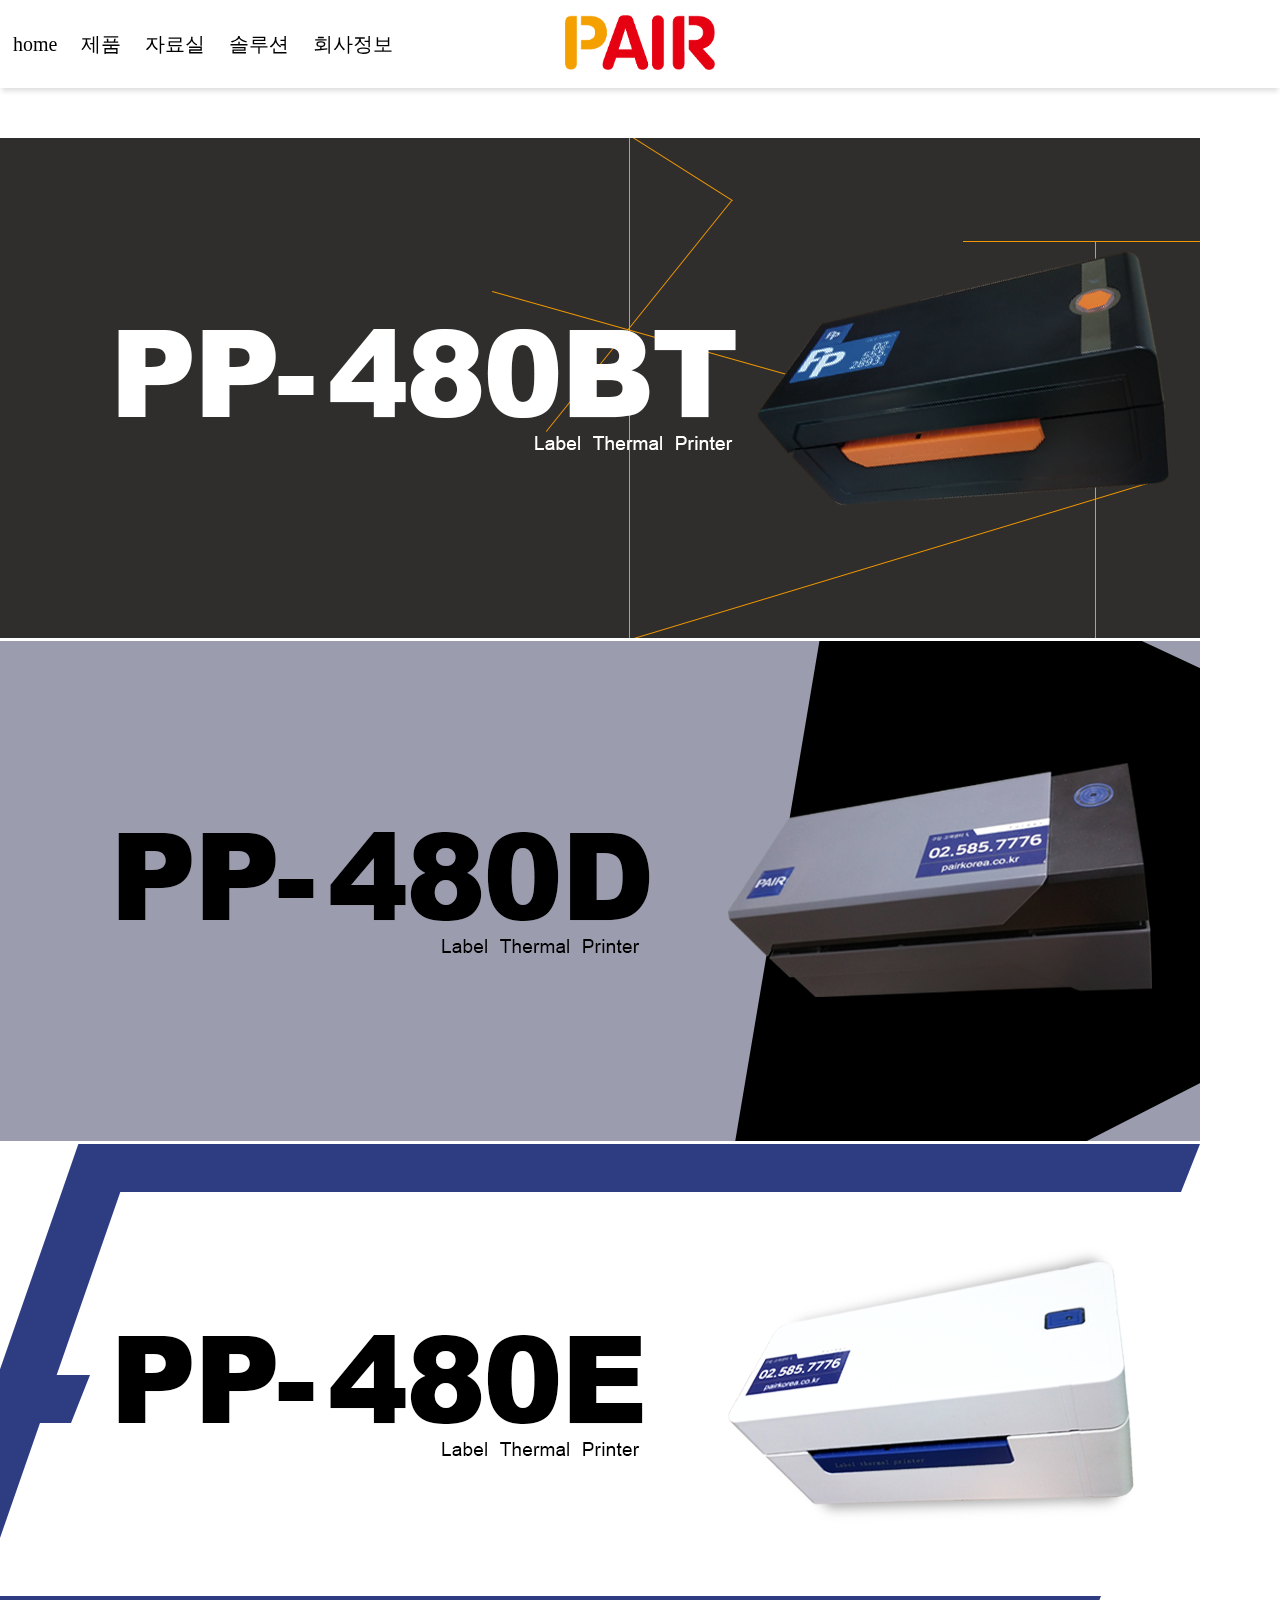
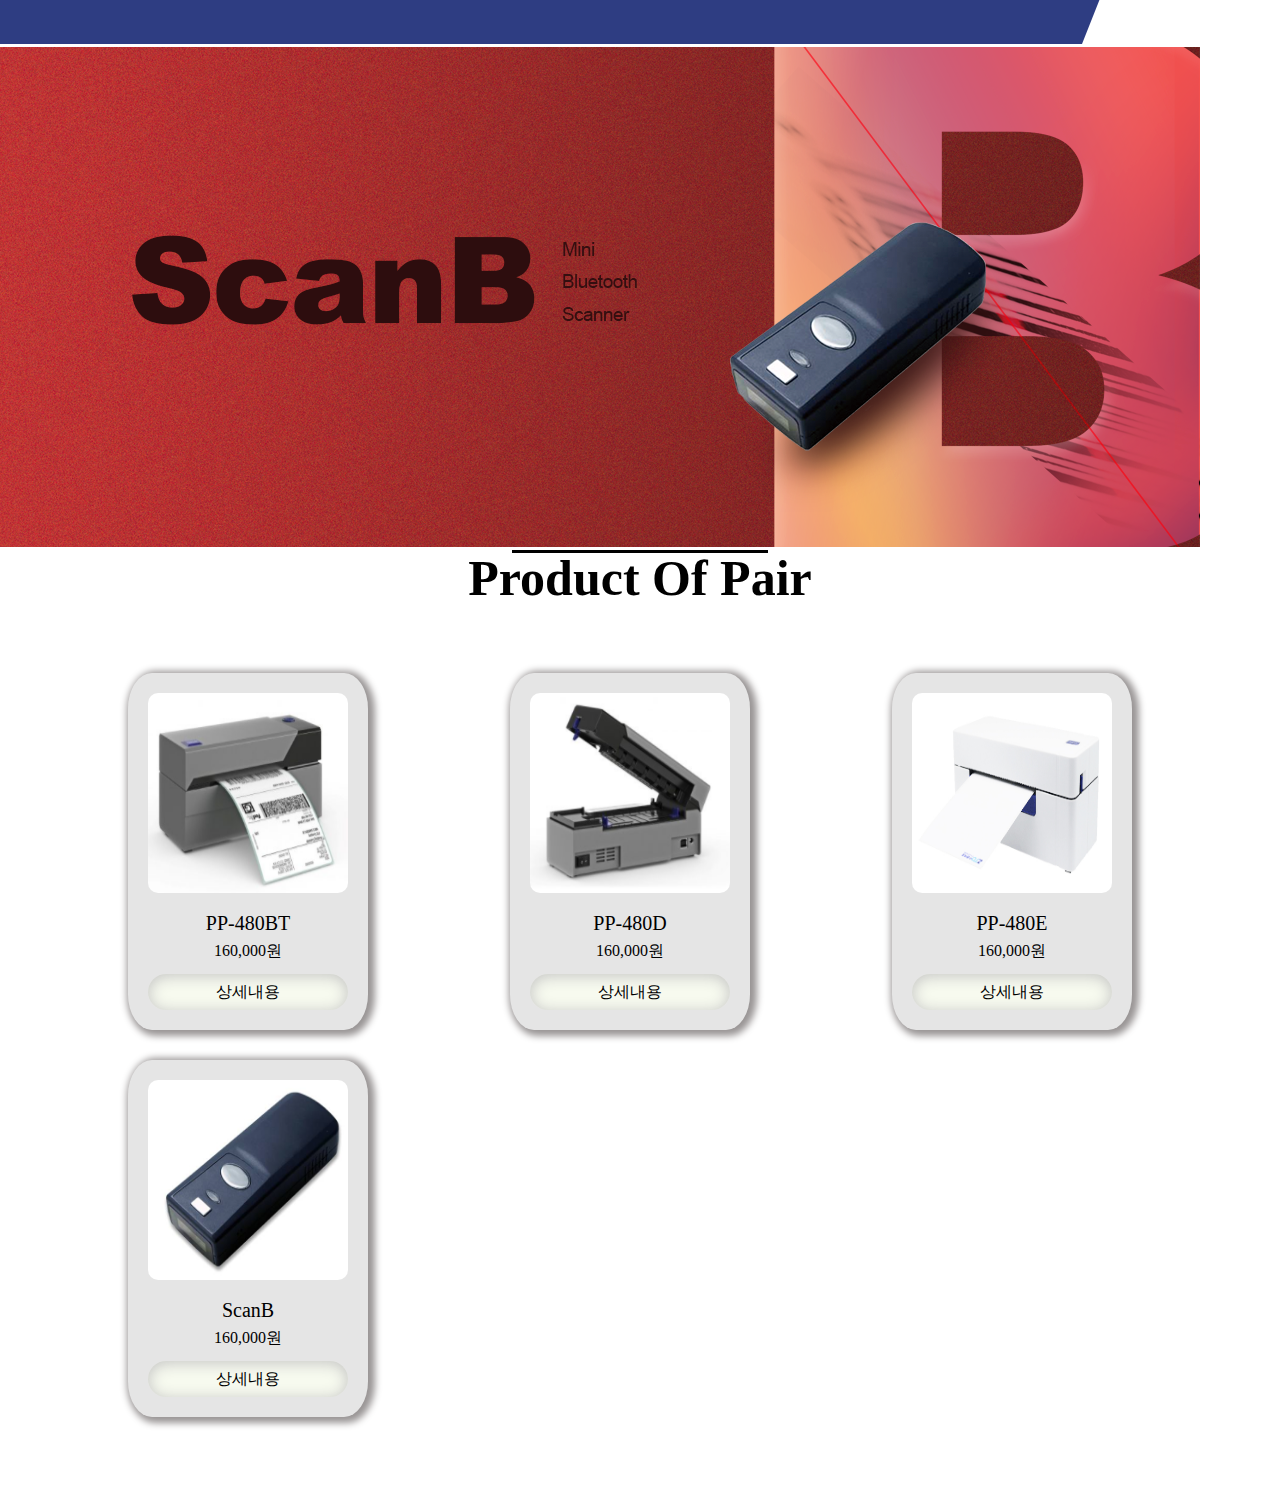
==== index.html @ 203fde90 "Initial commit" ====
<!DOCTYPE html>
<html>
  <head>
    <meta charset="utf-8">
    <title>React App</title>
  </head>
  <link rel="stylesheet" href="./style.css">
  <link rel="stylesheet" href="https://use.fontawesome.com/releases/v5.2.0/css/all.css" integrity="sha384-hWVjflwFxL6sNzntih27bfxkr27PmbbK/iSvJ+a4+0owXq79v+lsFkW54bOGbiDQ" crossorigin="anonymous">
  <link rel="stylesheet" href="https://cdn.jsdelivr.net/bxslider/4.2.12/jquery.bxslider.css">
  <script src="https://ajax.googleapis.com/ajax/libs/jquery/3.1.1/jquery.min.js"></script>
  <script src="https://cdn.jsdelivr.net/bxslider/4.2.12/jquery.bxslider.min.js"></script>

  <script>
  $(document).ready(function() {
  $(".bxslider").bxSlider({
    auto: true,
    //autoControls: true,
    pager: false,
    slideWidth: 1200,
    speed: 1500,
    pause: 2500,
    captions: true,
    mode: "fade"
  });
});
</script>

  <body>
    <header class="top_header">
      <div class="header_row">
        <div class="header_column">
          <ul class="list">
            <li class="list_item">home</li>
            <li class="list_item">제품</li>
            <li class="list_item">자료실</li>
            <li class="list_item">솔루션</li>
            <li class="list_item">회사정보</li>
          </ul>
        </div>
        <div class="header_column">
          <img src="./img/logo.png" alt="?" />
        </div>
        <div class="header_column helpu">
          <a href="http://helpu.kr/01pair">
            <img
              class="banner"
              src="http://helpu.co.kr/images/sample_banner/banner_sample2_2.gif"
              alt=""
            />
          </a>
        </div>
      </div>
    </header>

    <main>
      <section class="main_img">
        <div class="bxslider">
          <div class="main_img_item">
            <a href="#">
              <img src="./img/PP-480BT_main.png" alt="" title="PP-480BT">
            </a>
          </div>
          <div class="maig_img_item">
            <a href="#">
              <img src="./img/PP-480D_main.png" alt="" title="PP-480D">
            </a>
          </div>
          <div class="maig_img_item">
            <a href="#">
              <img src="./img/PP-480E_main.png" alt="" title="PP-480E">
            </a>
          </div>
          <div class="maig_img_item">
            <a href="#">
              <img src="./img/ScanB_main.png" alt="" title="ScanB">
            </a>
          </div>
        </div>
      </section>

      <section class="product_start">
        <div class="product_start_line"> </div>
        <span>Product Of Pair</span>
      </section>

      <section class="product">
        <div class="product_item">
          <img class="product_img" src="./img/PF-460D_1.jpg" alt="?">
          <span class="product_name">PP-480BT</span>
          <span class="product_price">160,000원</span>
          <div class="product_info">
            <i class="fas fa-info-circle fa-lg product_icon"></i>
            <span class="product_icon_text">상세내용</span>
          </div>
        </div>
        <div class="product_item">
          <img class="product_img" src="./img/PF-460D_4.jpg" alt="?">
          <span class="product_name">PP-480D</span>
          <span class="product_price">160,000원</span>
          <div class="product_info">
            <i class="fas fa-info-circle fa-lg product_icon"></i>
            <span class="product_icon_text">상세내용</span>
          </div>
        </div>
        <div class="product_item">
          <img class="product_img" src="./img/PP-480E_1.jpg" alt="?">
          <span class="product_name">PP-480E</span>
          <span class="product_price">160,000원</span>
          <div class="product_info">
            <i class="fas fa-info-circle fa-lg product_icon"></i>
            <span class="product_icon_text">상세내용</span>
          </div>
        </div>
        <div class="product_item">
          <img class="product_img" src="./img/scanB.jpg" alt="?">
          <span class="product_name">ScanB</span>
          <span class="product_price">160,000원</span>
          <div class="product_info">
            <i class="fas fa-info-circle fa-lg product_icon"></i>
            <span class="product_icon_text">상세내용</span>
          </div>
        </div>
      </section>
    </main>
  </body>

</html>
---- style.css ----
@import url("https://fonts.googleapis.com/css?family=Open+Sans:400,600");
@import url("https://fonts.googleapis.com/css?family=Black+Han+Sans|Do+Hyeon|Jua");
@import url("http://fonts.googleapis.com/earlyaccess/notosanskr.css");
@import url("http://fonts.googleapis.com/earlyaccess/nanumgothic.css");
@import "./css/reset.css";
@import "./css/globals.css";
@import "./css/header.css";
@import "./css/main_img.css";
@import "./css/product.css";
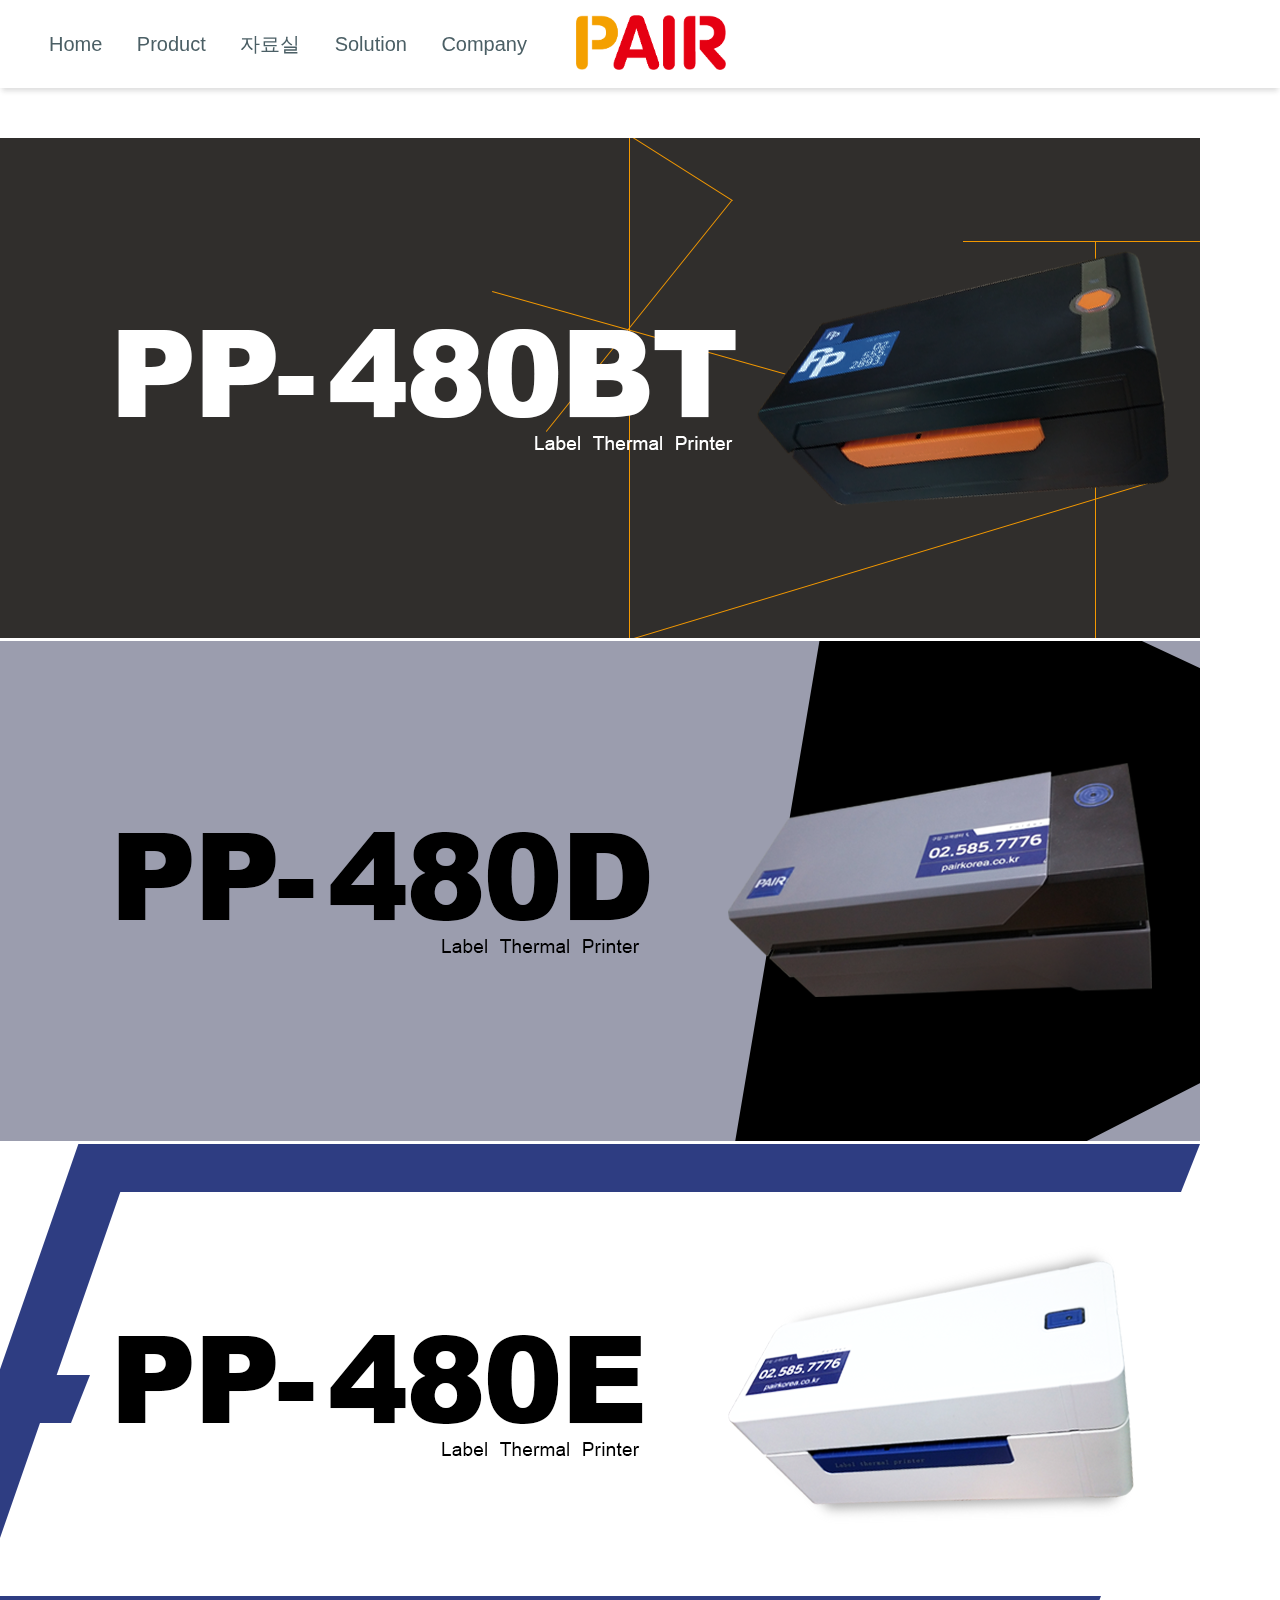
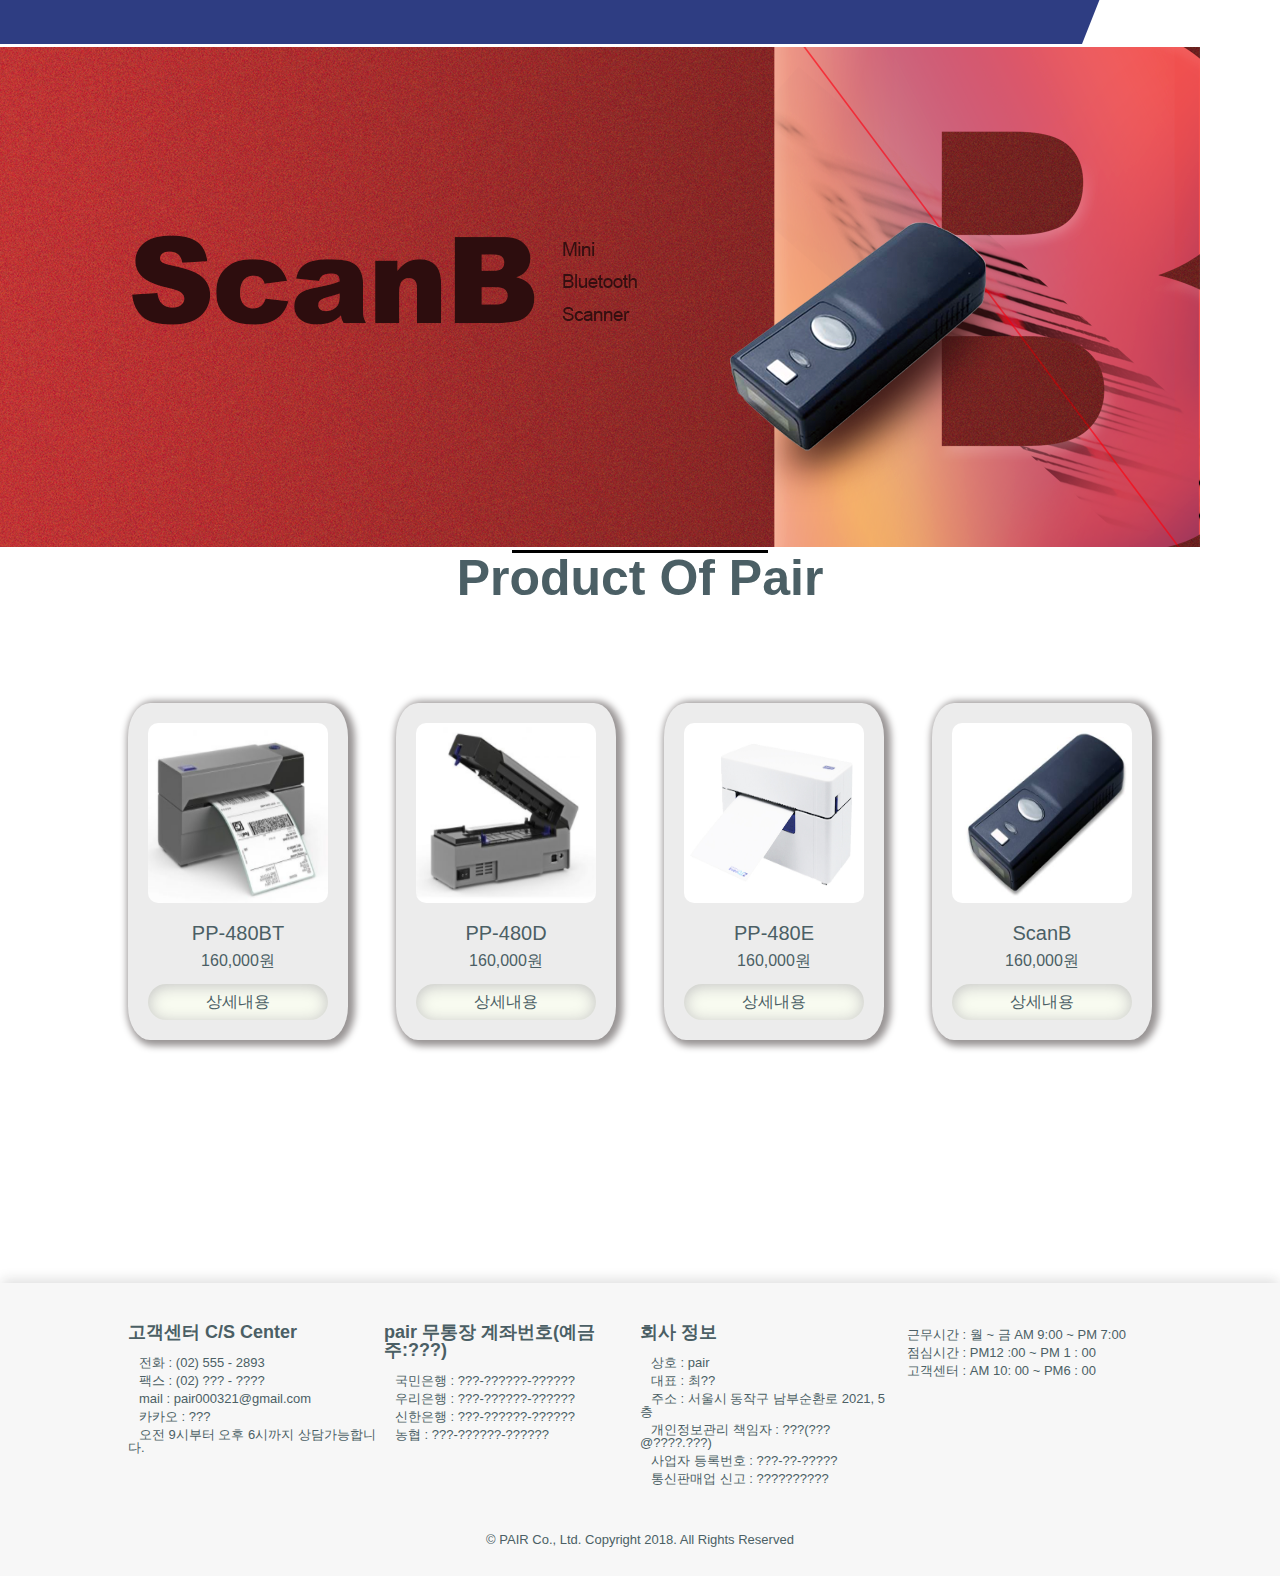
==== commit 301ac8d5: "index" ====
--- a/index.html
+++ b/index.html
@@ -17,6 +17,7 @@
     //autoControls: true,
     pager: false,
     slideWidth: 1200,
+    controls: false,
     speed: 1500,
     pause: 2500,
     captions: true,
@@ -24,20 +25,39 @@
   });
 });
 </script>
-
   <body>
     <header class="top_header">
       <div class="header_row">
         <div class="header_column">
-          <ul class="list">
-            <li class="list_item">home</li>
-            <li class="list_item">제품</li>
-            <li class="list_item">자료실</li>
-            <li class="list_item">솔루션</li>
-            <li class="list_item">회사정보</li>
-          </ul>
+          <div class="nav_wrapper">
+            <div class="spinner-master">
+              <input type="checkbox" id="spinner-form" />
+              <label for="spinner-form" class="spinner-spin">
+              <div class="spinner diagonal part-1"></div>
+              <div class="spinner horizontal"></div>
+              <div class="spinner diagonal part-2"></div>
+              </label>
+            </div>
+            <nav id="menu" class="menu">
+              <ul class="dropdown">
+                <li ><a href="#Link" title="Home">Home</a></li>
+                <li ><a href="#Link" title="Product">Product</a>
+                  <ul >
+                    <li ><a href="#Link" title="PP-480BT ">PP-480BT</a></li>
+                    <li ><a href="#Link" title="PP-480D">PP-480D</a></li>
+                    <li ><a href="#Link" title="PP-480E">PP-480E</a></li>
+                    <li ><a href="#Link" title="ScanB">ScanB</a></li>
+                    <li ><a href="#Link" title="SJ-4800D">SJ-4800D</a></li>
+                  </ul>
+                </li>
+                <li ><a href="#Link" title="자료실">자료실</a></li>
+                <li ><a href="#Link" title="Solution">Solution</a></li>
+                <li ><a href="#Link" title="Company">Company</a></li>
+              </ul>
+            </nav>
+          </div>
         </div>
-        <div class="header_column">
+        <div class="header_column logo">
           <img src="./img/logo.png" alt="?" />
         </div>
         <div class="header_column helpu">
@@ -84,44 +104,90 @@
       </section>
 
       <section class="product">
-        <div class="product_item">
-          <img class="product_img" src="./img/PF-460D_1.jpg" alt="?">
-          <span class="product_name">PP-480BT</span>
-          <span class="product_price">160,000원</span>
-          <div class="product_info">
-            <i class="fas fa-info-circle fa-lg product_icon"></i>
-            <span class="product_icon_text">상세내용</span>
+        <div class="product_column">
+          <div class="product_item">
+            <img class="product_img" src="./img/PF-460D_1.jpg" alt="?">
+            <span class="product_name">PP-480BT</span>
+            <span class="product_price">160,000원</span>
+            <div class="product_info">
+              <i class="fas fa-info-circle fa-lg product_icon"></i>
+              <span class="product_icon_text">상세내용</span>
+            </div>
           </div>
         </div>
-        <div class="product_item">
-          <img class="product_img" src="./img/PF-460D_4.jpg" alt="?">
-          <span class="product_name">PP-480D</span>
-          <span class="product_price">160,000원</span>
-          <div class="product_info">
-            <i class="fas fa-info-circle fa-lg product_icon"></i>
-            <span class="product_icon_text">상세내용</span>
+        <div class="product_column">
+          <div class="product_item">
+            <img class="product_img" src="./img/PF-460D_4.jpg" alt="?">
+            <span class="product_name">PP-480D</span>
+            <span class="product_price">160,000원</span>
+            <div class="product_info">
+              <i class="fas fa-info-circle fa-lg product_icon"></i>
+              <span class="product_icon_text">상세내용</span>
+            </div>
           </div>
         </div>
-        <div class="product_item">
-          <img class="product_img" src="./img/PP-480E_1.jpg" alt="?">
-          <span class="product_name">PP-480E</span>
-          <span class="product_price">160,000원</span>
-          <div class="product_info">
-            <i class="fas fa-info-circle fa-lg product_icon"></i>
-            <span class="product_icon_text">상세내용</span>
+        <div class="product_column">
+          <div class="product_item">
+            <img class="product_img" src="./img/PP-480E_1.jpg" alt="?">
+            <span class="product_name">PP-480E</span>
+            <span class="product_price">160,000원</span>
+            <div class="product_info">
+              <i class="fas fa-info-circle fa-lg product_icon"></i>
+              <span class="product_icon_text">상세내용</span>
+            </div>
           </div>
         </div>
-        <div class="product_item">
-          <img class="product_img" src="./img/scanB.jpg" alt="?">
-          <span class="product_name">ScanB</span>
-          <span class="product_price">160,000원</span>
-          <div class="product_info">
-            <i class="fas fa-info-circle fa-lg product_icon"></i>
-            <span class="product_icon_text">상세내용</span>
+        <div class="product_column">
+          <div class="product_item">
+            <img class="product_img" src="./img/scanB.jpg" alt="?">
+            <span class="product_name">ScanB</span>
+            <span class="product_price">160,000원</span>
+            <div class="product_info">
+              <i class="fas fa-info-circle fa-lg product_icon"></i>
+              <span class="product_icon_text">상세내용</span>
+            </div>
           </div>
         </div>
       </section>
     </main>
+
+    <footer class="footer">
+      <div class="footer_row">
+        <div class="footer_column">
+          <div class="footer_info_head">고객센터 C/S Center</div>
+          <div class="footer_info">전화 : (02) 555 - 2893</div>
+          <div class="footer_info">팩스 : (02) ??? - ????</div>
+          <div class="footer_info">mail : pair000321@gmail.com</div>
+          <div class="footer_info">카카오 : ???</div>
+          <div class="footer_info">오전 9시부터 오후 6시까지 상담가능합니다.</div>
+        </div>
+        <div class="footer_column">
+          <div class="footer_info_head">pair 무통장 계좌번호(예금주:???)</div>
+          <div class="footer_info">국민은행 : ???-??????-??????</div>
+          <div class="footer_info">우리은행 : ???-??????-??????</div>
+          <div class="footer_info">신한은행 : ???-??????-??????</div>
+          <div class="footer_info">농협 : ???-??????-??????</div>
+        </div>
+        <div class="footer_column">
+          <div class="footer_info_head">회사 정보</div>
+          <div class="footer_info">상호 : pair</div>
+          <div class="footer_info">대표 : 최??</div>
+          <div class="footer_info">주소 : 서울시 동작구 남부순환로 2021, 5층</div>
+          <div class="footer_info">개인정보관리 책임자 : ???(???@????.???)</div>
+          <div class="footer_info">사업자 등록번호 : ???-??-?????</div>
+          <div class="footer_info">통신판매업 신고 : ??????????</div>
+        </div>
+        <div class="footer_column">
+          <div class="footer_info">근무시간 : 월 ~ 금 AM 9:00 ~ PM 7:00</div>
+          <div class="footer_info">점심시간 : PM12 :00 ~ PM 1 : 00</div>
+          <div class="footer_info">고객센터 : AM 10: 00 ~ PM6 : 00</div>
+        </div>
+      </div>
+      <div class="footer_row">
+        <p class="footer_comment">© PAIR Co., Ltd. Copyright 2018. All Rights Reserved</p>
+      </div>
+    </footer>
+
+    <script src="./js/script.js"></script>
   </body>
-
 </html>
--- a/style.css
+++ b/style.css
@@ -7,3 +7,5 @@
 @import "./css/header.css";
 @import "./css/main_img.css";
 @import "./css/product.css";
+@import "./css/footer.css";
+@import "./css/header_menu.css";
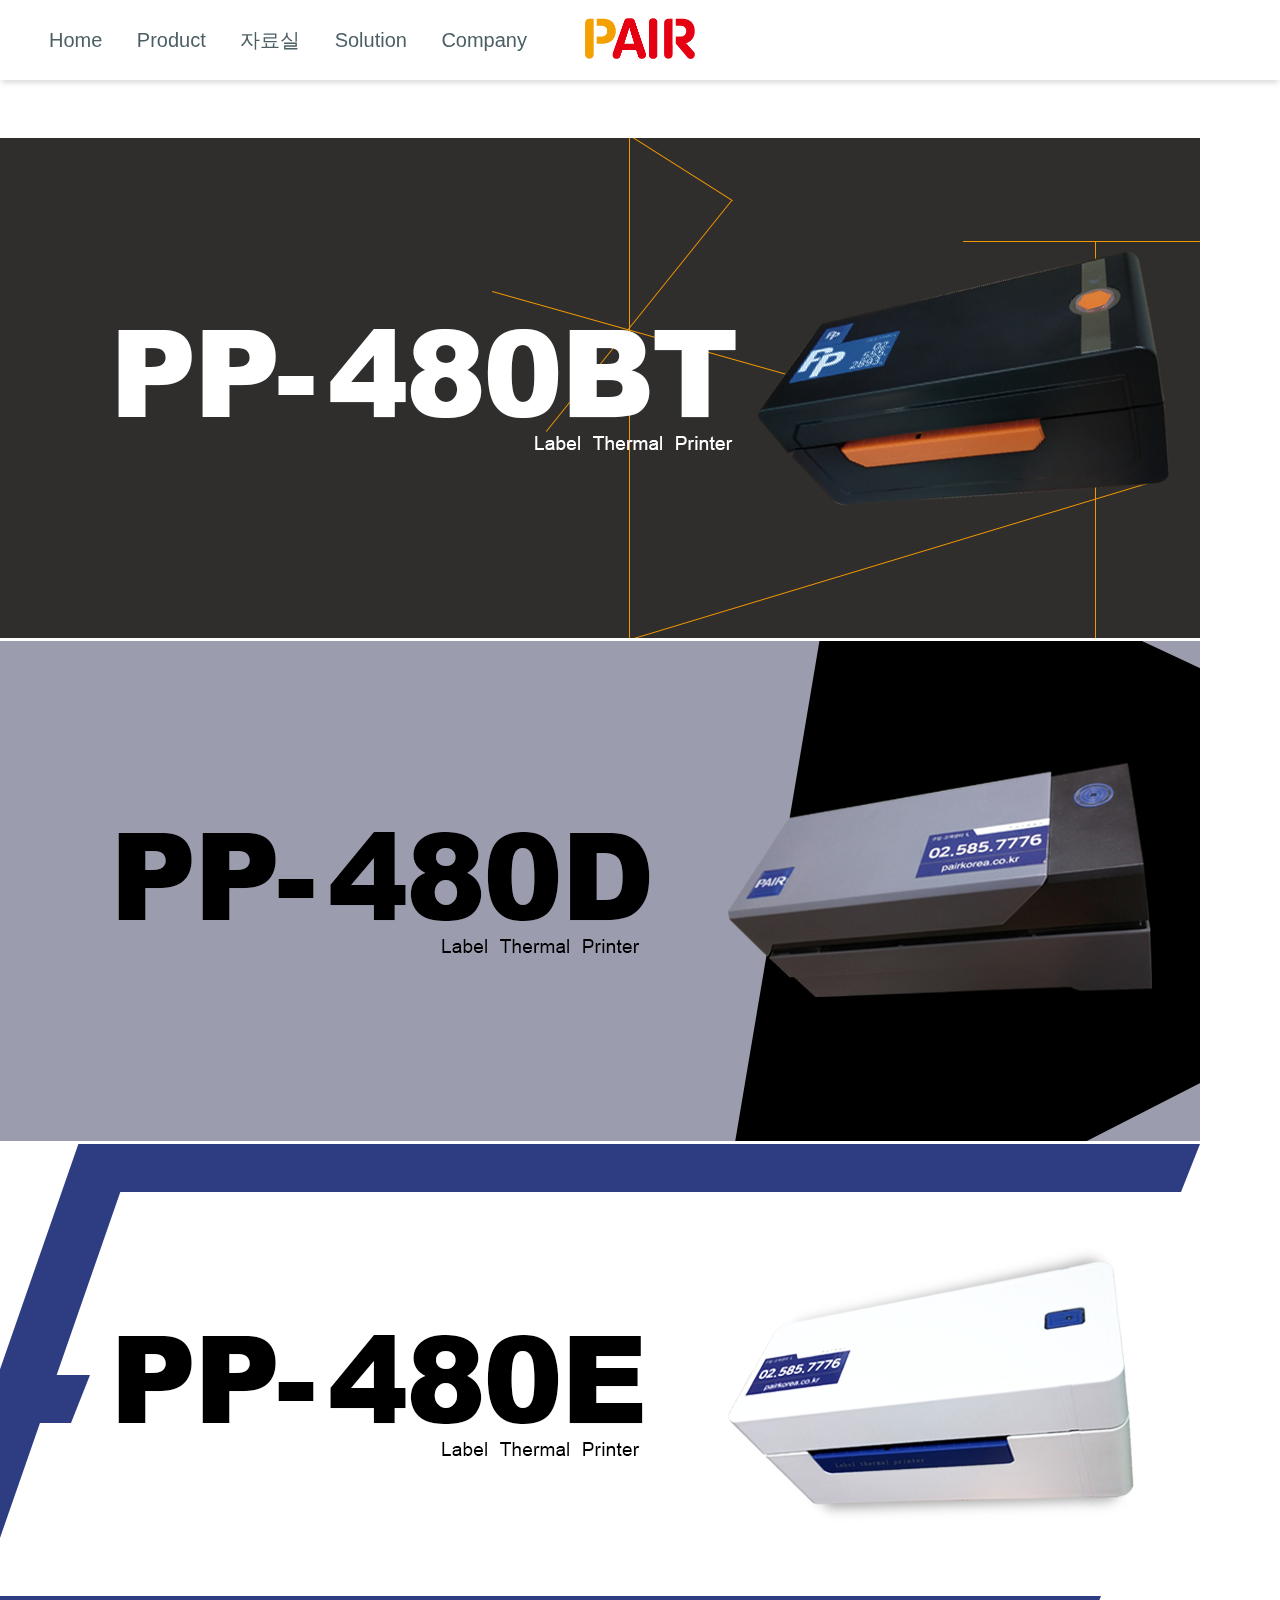
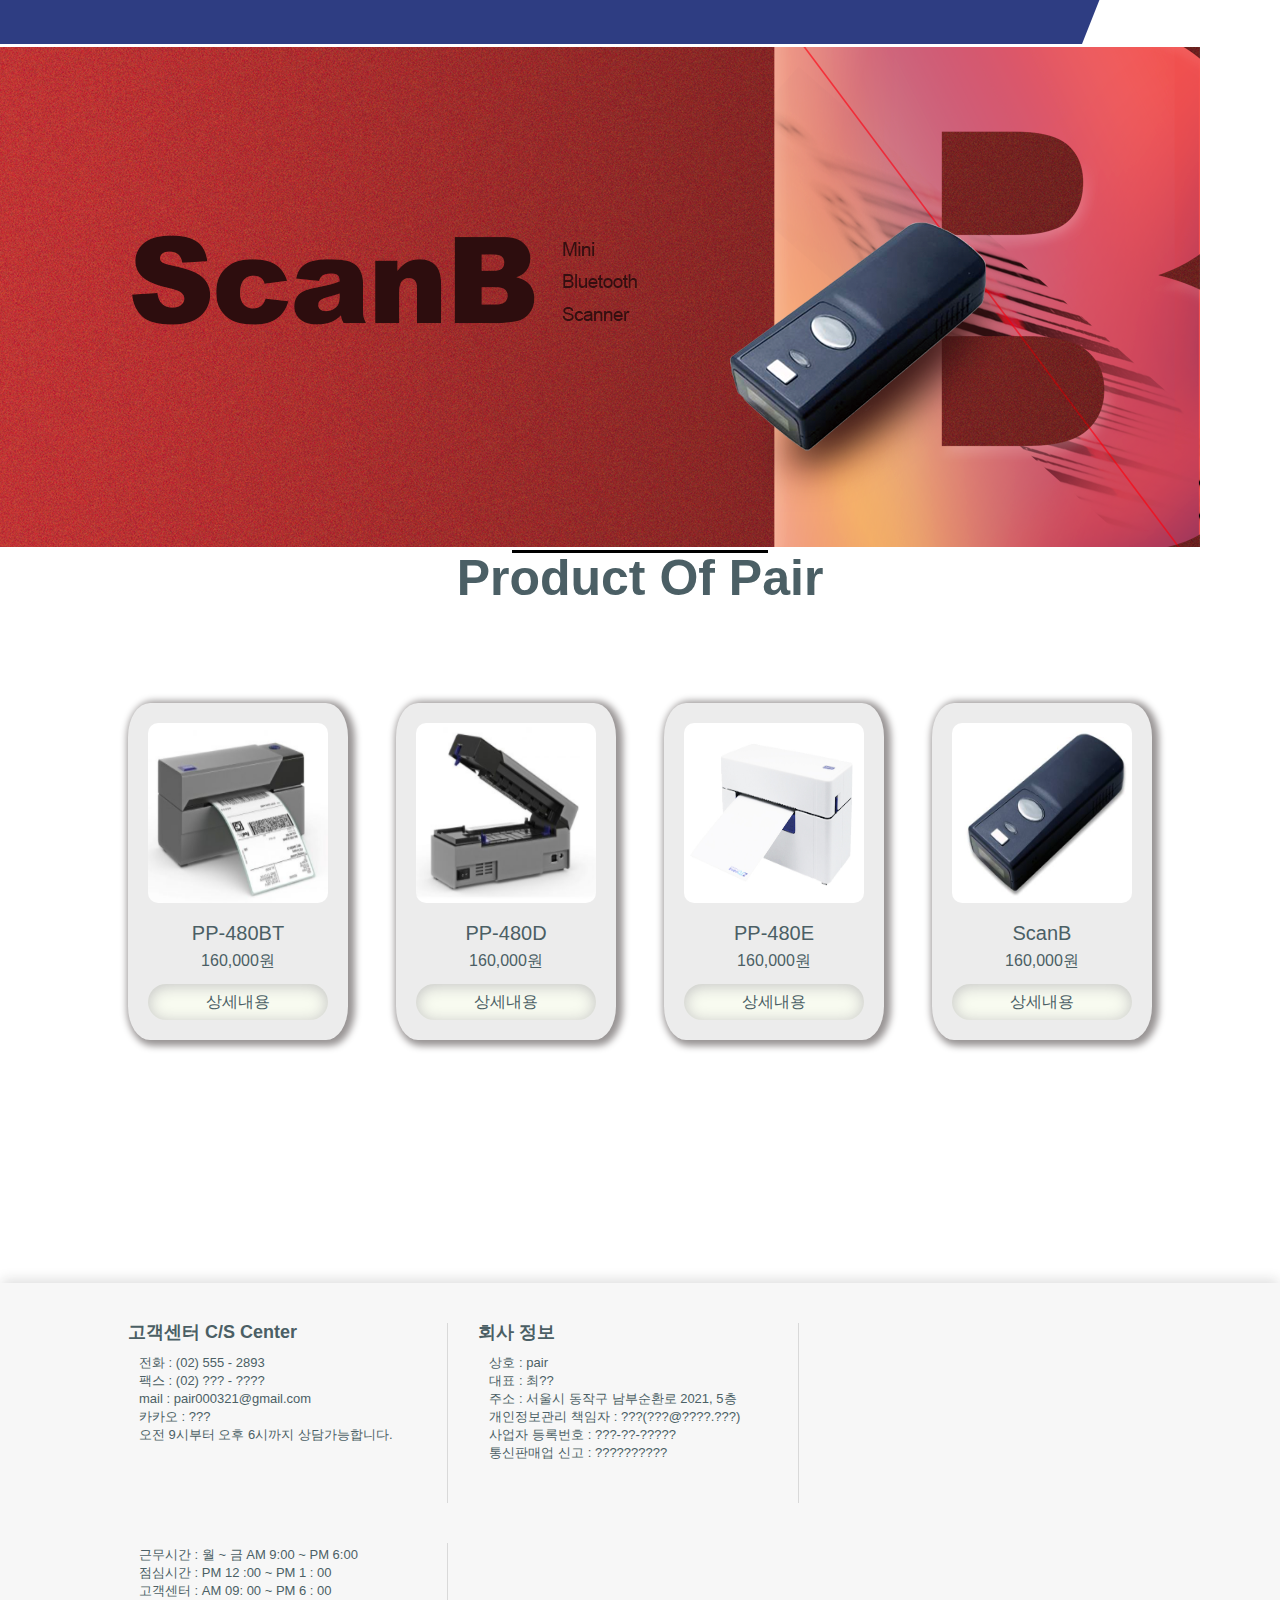
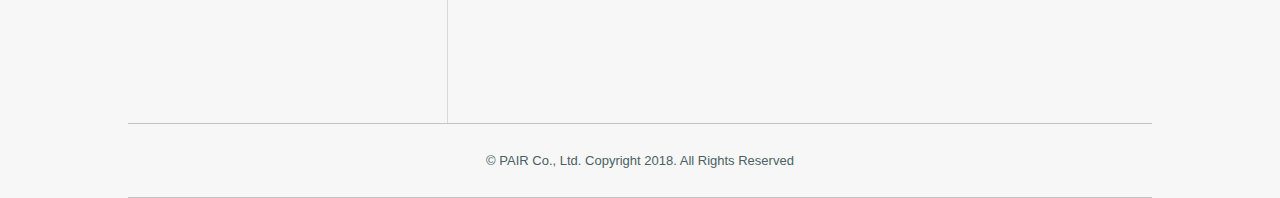
==== commit a8a02a2c: "수정" ====
--- a/index.html
+++ b/index.html
@@ -162,13 +162,6 @@
           <div class="footer_info">오전 9시부터 오후 6시까지 상담가능합니다.</div>
         </div>
         <div class="footer_column">
-          <div class="footer_info_head">pair 무통장 계좌번호(예금주:???)</div>
-          <div class="footer_info">국민은행 : ???-??????-??????</div>
-          <div class="footer_info">우리은행 : ???-??????-??????</div>
-          <div class="footer_info">신한은행 : ???-??????-??????</div>
-          <div class="footer_info">농협 : ???-??????-??????</div>
-        </div>
-        <div class="footer_column">
           <div class="footer_info_head">회사 정보</div>
           <div class="footer_info">상호 : pair</div>
           <div class="footer_info">대표 : 최??</div>
@@ -178,9 +171,9 @@
           <div class="footer_info">통신판매업 신고 : ??????????</div>
         </div>
         <div class="footer_column">
-          <div class="footer_info">근무시간 : 월 ~ 금 AM 9:00 ~ PM 7:00</div>
-          <div class="footer_info">점심시간 : PM12 :00 ~ PM 1 : 00</div>
-          <div class="footer_info">고객센터 : AM 10: 00 ~ PM6 : 00</div>
+          <div class="footer_info">근무시간 : 월 ~ 금 AM 9:00 ~ PM 6:00</div>
+          <div class="footer_info">점심시간 : PM 12 :00 ~ PM 1 : 00</div>
+          <div class="footer_info">고객센터 : AM 09: 00 ~ PM 6 : 00</div>
         </div>
       </div>
       <div class="footer_row">
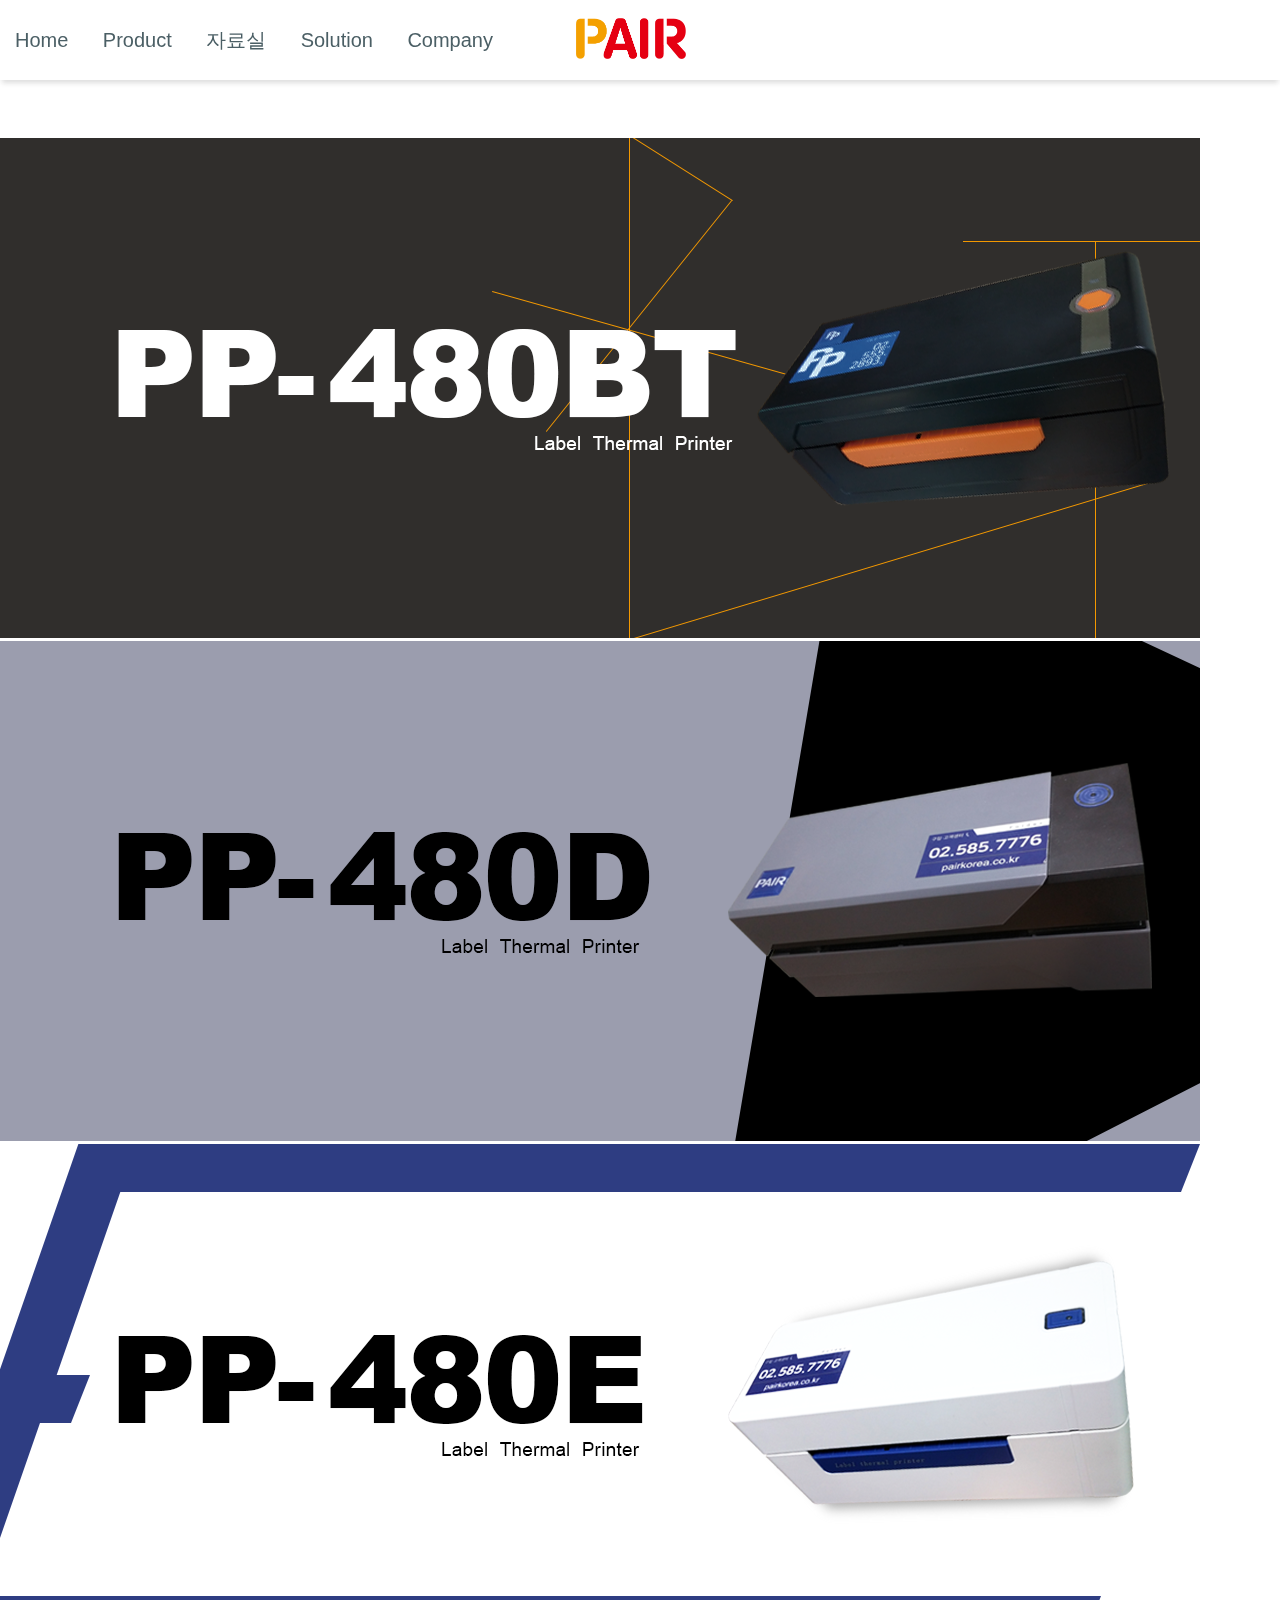
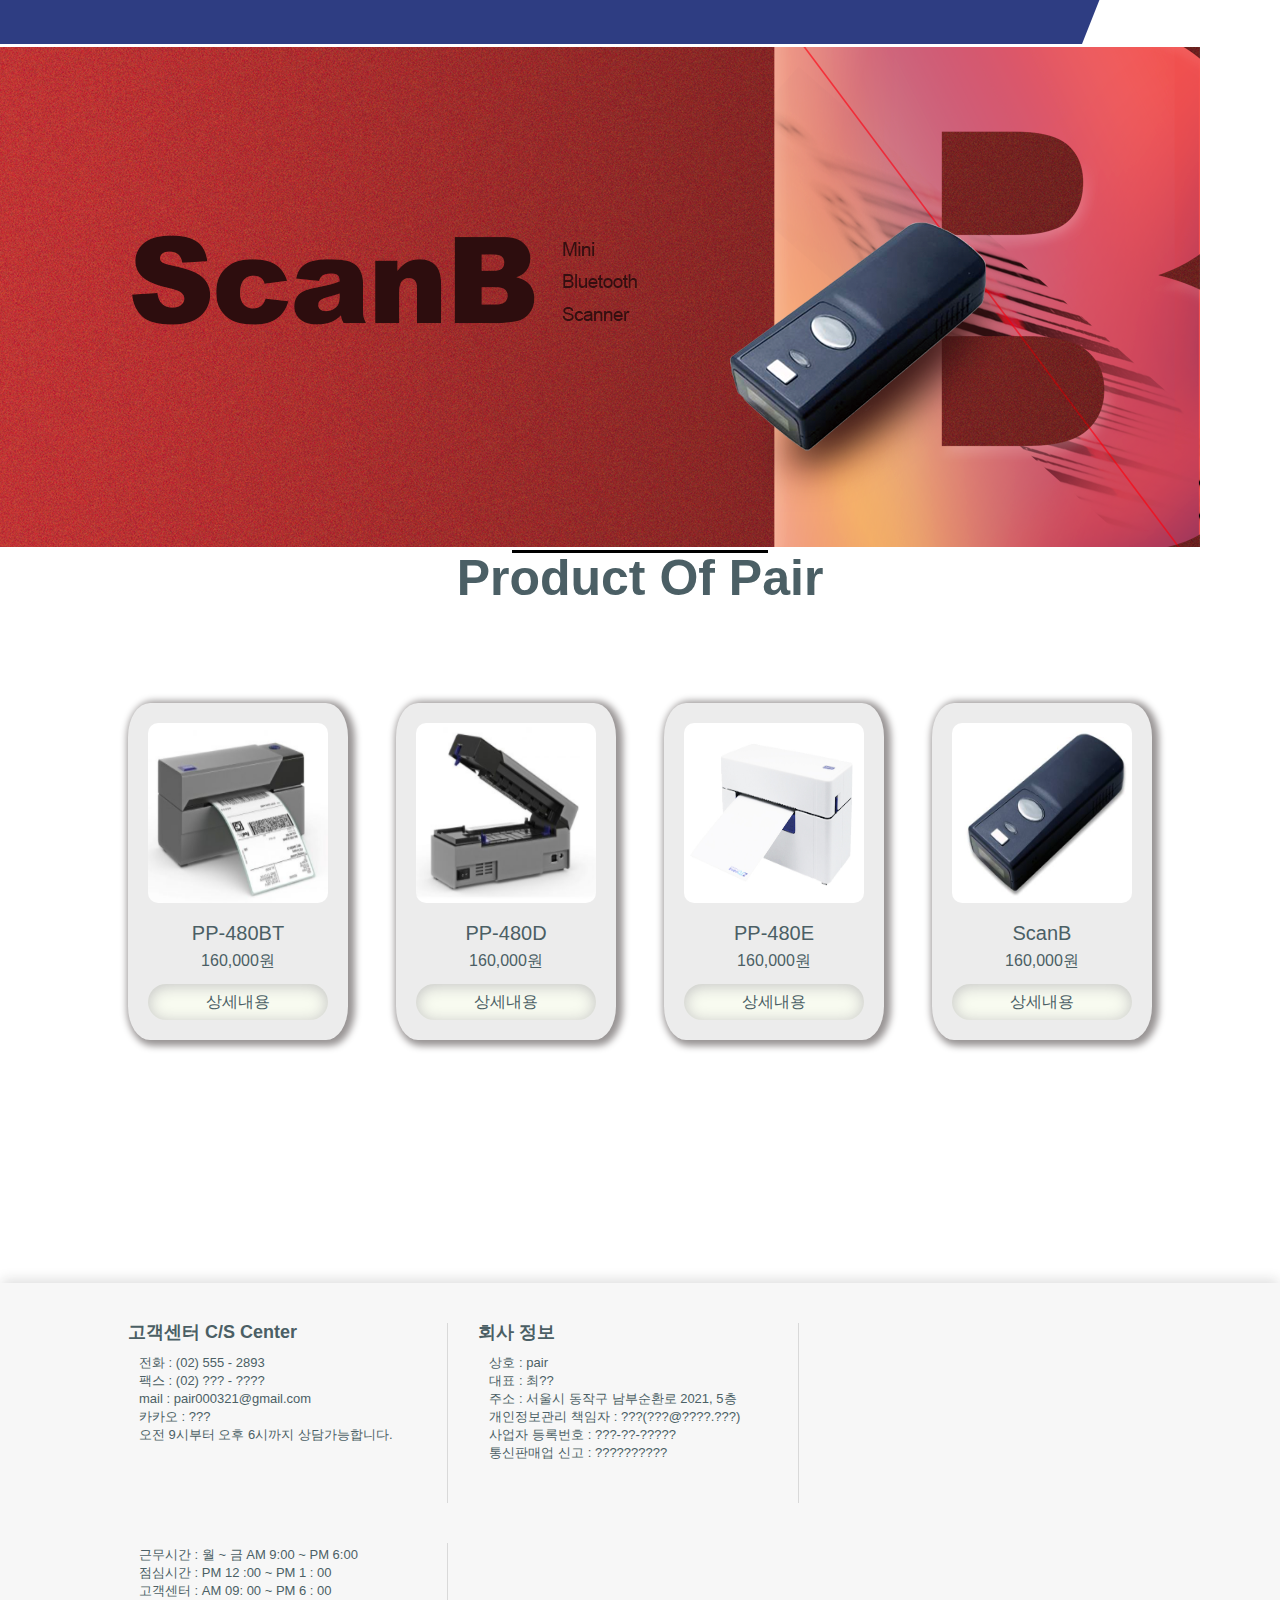
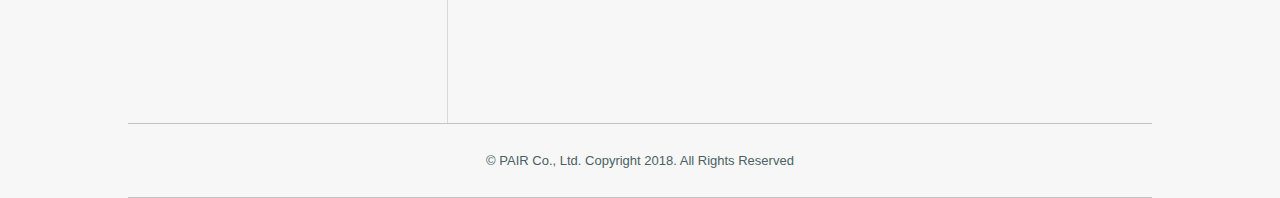
==== commit 1bf1529e: "20180828" ====
--- a/index.html
+++ b/index.html
@@ -2,7 +2,7 @@
 <html>
   <head>
     <meta charset="utf-8">
-    <title>React App</title>
+    <title>Pair</title>
   </head>
   <link rel="stylesheet" href="./style.css">
   <link rel="stylesheet" href="https://use.fontawesome.com/releases/v5.2.0/css/all.css" integrity="sha384-hWVjflwFxL6sNzntih27bfxkr27PmbbK/iSvJ+a4+0owXq79v+lsFkW54bOGbiDQ" crossorigin="anonymous">
--- a/style.css
+++ b/style.css
@@ -6,6 +6,7 @@
 @import "./css/globals.css";
 @import "./css/header.css";
 @import "./css/main_img.css";
-@import "./css/product.css";
+@import "./css/main_product.css";
 @import "./css/footer.css";
 @import "./css/header_menu.css";
+@import "./css/product.css";
